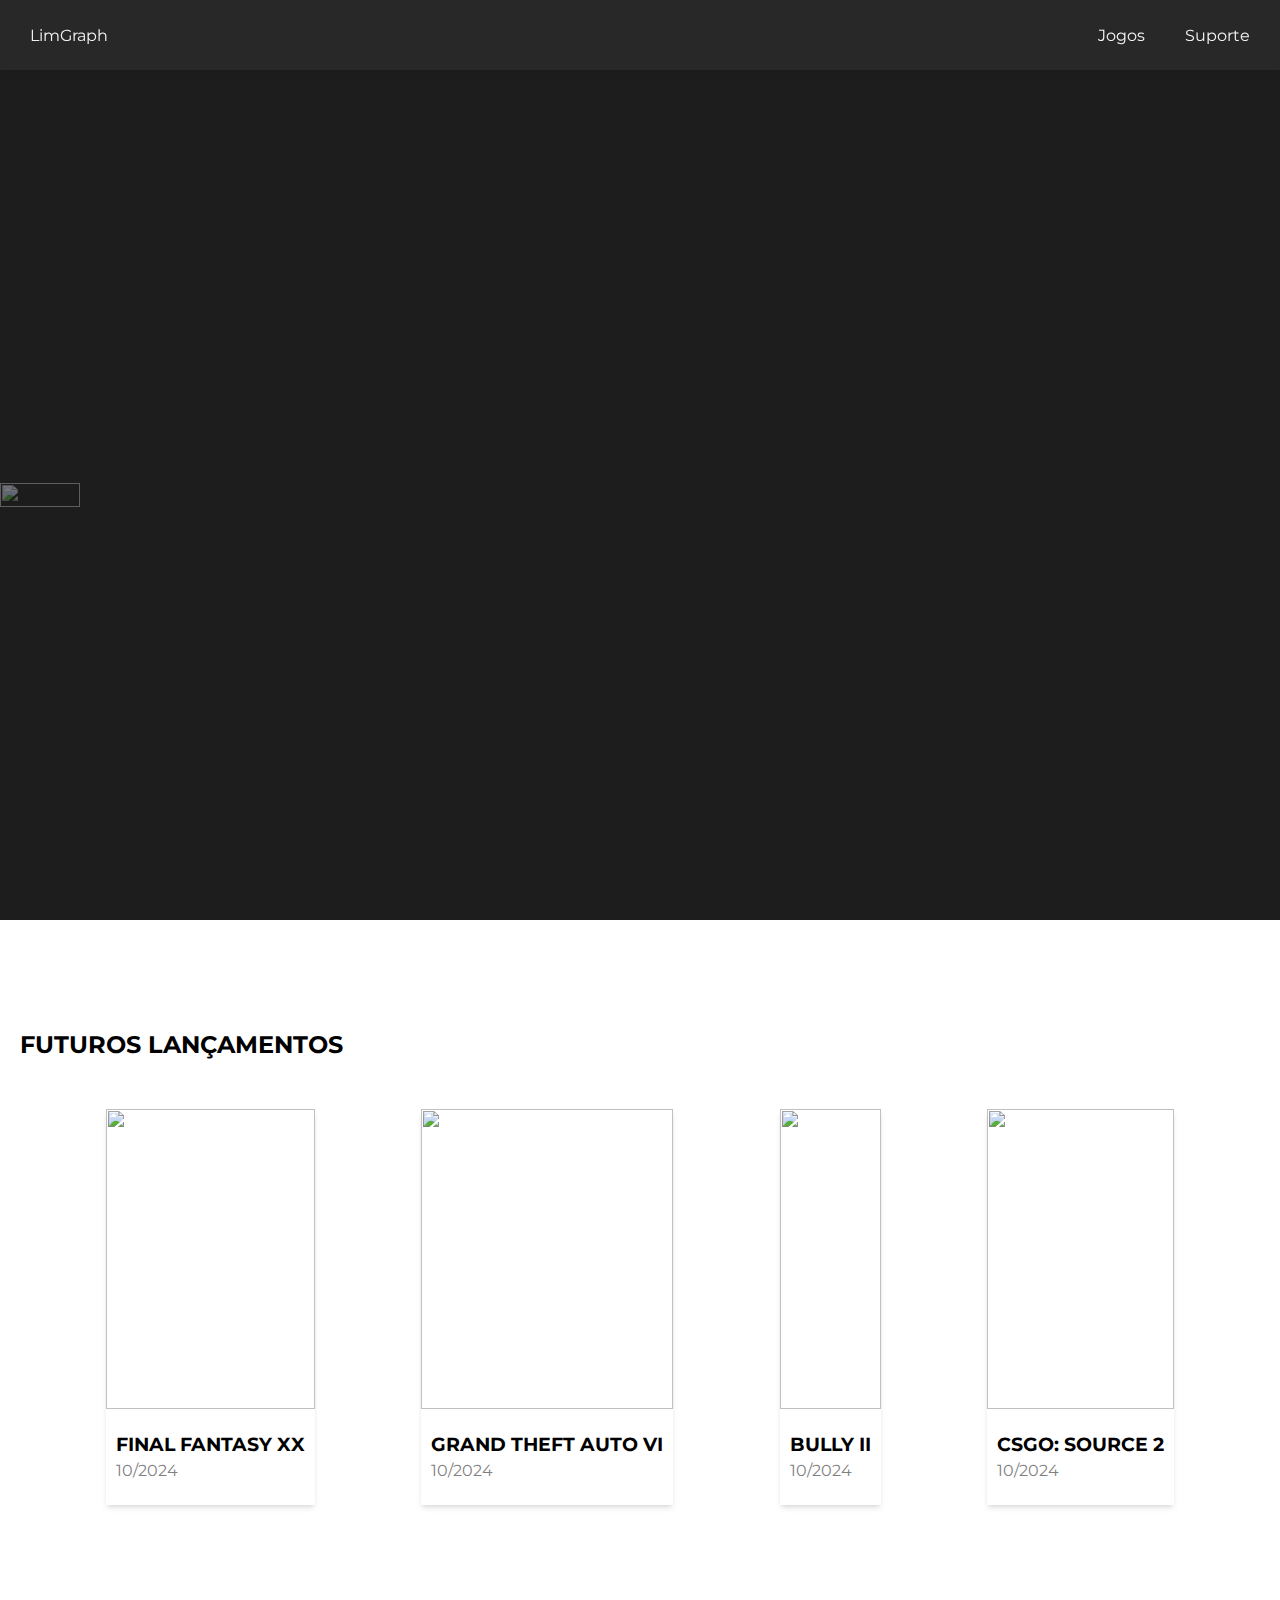
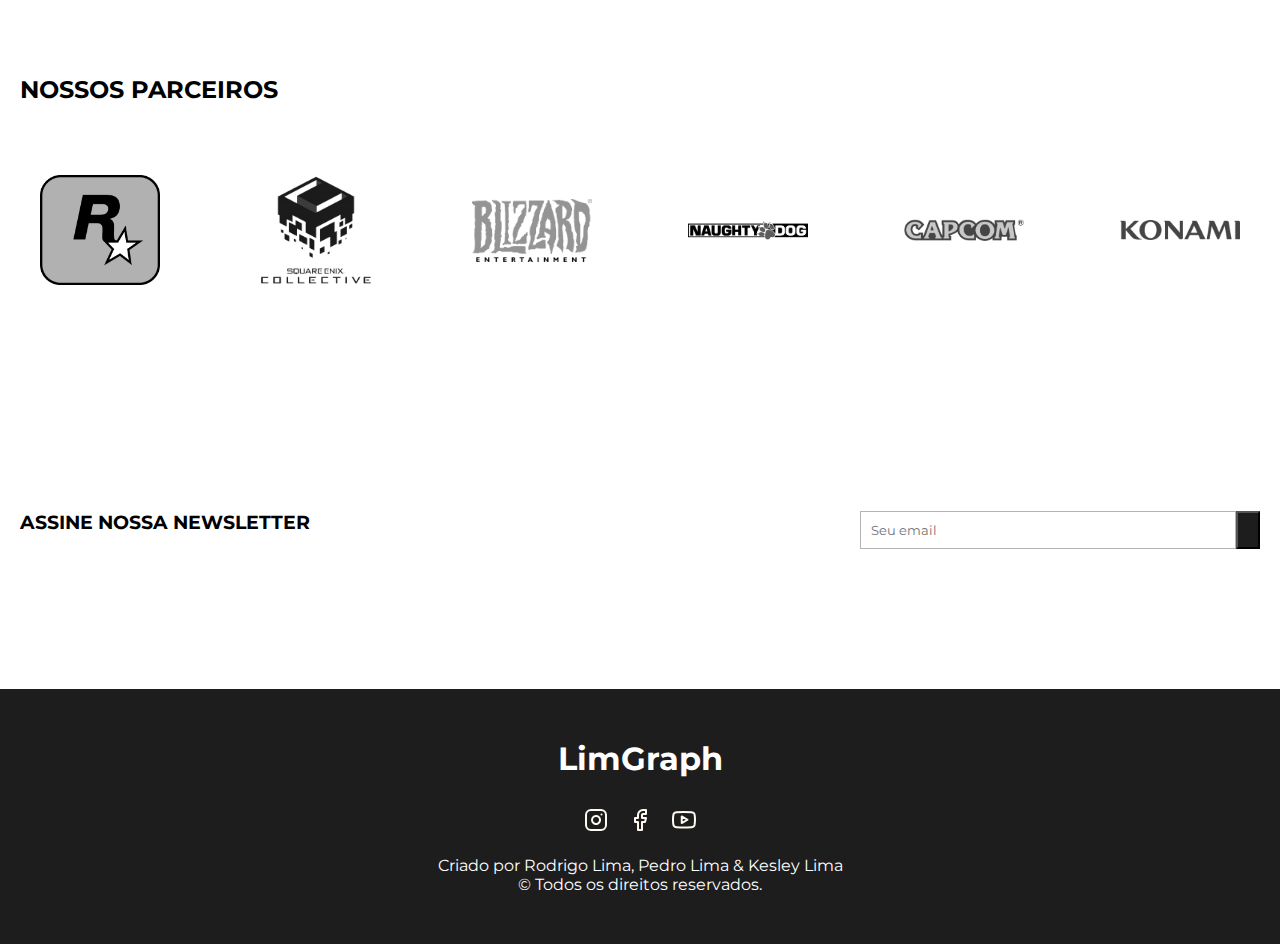
==== index.html @ 9edb43ed "." ====
<!DOCTYPE html>
<html lang="pt-br">

<head>
  <meta charset="UTF-8" />
  <meta http-equiv="X-UA-Compatible" content="IE=edge" />
  <meta name="viewport" content="width=device-width, initial-scale=1.0" />
  <title>LimGraph</title>
  <link rel="stylesheet" href="style.css" />
  <script src="https://kit.fontawesome.com/653bc04403.js" crossorigin="anonymous"></script>
  <link rel="preconnect" href="https://fonts.googleapis.com">
  <link rel="preconnect" href="https://fonts.gstatic.com" crossorigin>
  <link href="https://fonts.googleapis.com/css2?family=Montserrat:wght@100;300;400;700&display=swap" rel="stylesheet">
</head>

<body>
  <header>
    <nav class="nav">
      <a href="#" class="brand-logo">
        LimGraph
      </a>
      <ul class="navbar">
        <li class="dropdown-list nav-item">
          <a href="index.html">
            Jogos
          </a>
          <ul>
            <li class="dropdrown-item">
              <a href="./pages/game1/elden-ring.html">Elden Ring</a>
            </li>
            <li class="dropdrown-item">
              <a href="./pages/game2/ffxiv.html">Final Fantasy</a>
            </li>
            <li class="dropdrown-item">
              <a href="./pages/game3/gtav.html">Gta V</a>
            </li>
            <li class="dropdrown-item">
              <a href="./pages/game4/lol.html">LOL</a>
            </li>
          </ul>
        </li>
        <li class="nav-item">
          <a href="./pages/contact/contact.html">Suporte</a>
        </li>
      </ul>
    </nav>
  </header>
  <main>
    <section class="darkSection hero">
      <div class="slider">
        <button id="btnPrev">
          <i class="fas fa-angle-left"></i>
        </button>
        <button id="btnNext">
          <i class="fas fa-angle-right"></i>
        </button>
        <div id="sliderWrapper" class="slider-wrapper transform">
          <div class="slider-item">
            <img
              src="https://compass-ssl.xbox.com/assets/a0/4f/a04f2744-74d9-4668-8263-e0261fbea869.jpg?n=GTA-V_GLP-Page-Hero-1084_1920x1080.jpg" />
            <div class="slider-item-content"></div>
          </div>
          <div class="slider-item">
            <img
              src="https://compass-ssl.xbox.com/assets/a0/4f/a04f2744-74d9-4668-8263-e0261fbea869.jpg?n=GTA-V_GLP-Page-Hero-1084_1920x1080.jpg" />
            <div class="slider-item-content"></div>
          </div>
          <div class="slider-item">
            <img
              src="https://compass-ssl.xbox.com/assets/a0/4f/a04f2744-74d9-4668-8263-e0261fbea869.jpg?n=GTA-V_GLP-Page-Hero-1084_1920x1080.jpg" />
            <div class="slider-item-content"></div>
          </div>
          <div class="slider-item">
            <img
              src="https://compass-ssl.xbox.com/assets/a0/4f/a04f2744-74d9-4668-8263-e0261fbea869.jpg?n=GTA-V_GLP-Page-Hero-1084_1920x1080.jpg" />
            <div class="slider-item-content"></div>
          </div>
        </div>
      </div>
    </section>
    <section>
      <div class="container">
        <h2>Futuros Lançamentos</h2>
        <div class="next-games">
          <div class="card-wrapper">
            <div class="card-image">
              <img src="https://images.alphacoders.com/981/981486.jpg" />
            </div>
            <div class="card-description">
              <h3>FINAL FANTASY XX</h3>
              <p class="text-muted"> 10/2024</p>
            </div>
          </div>
          <div class="card-wrapper">
            <div class="card-image">
              <img
                src="https://c4.wallpaperflare.com/wallpaper/437/796/3/grand-theft-auto-vi-gta-vi-gta-6-wallpaper-preview.jpg" />
            </div>
            <div class="card-description">
              <h3>GRAND THEFT AUTO VI</h3>
              <p class="text-muted">10/2024</p>
            </div>
          </div>
          <div class="card-wrapper">
            <div class="card-image">
              <img
                src="https://cdn.statically.io/img/nerdiano.com.br/f=auto%2Cq=78/wp-content/uploads/2019/07/bully-2-annule-avant-annonce.jpg" />
            </div>
            <div class="card-description">
              <h3>BULLY II</h3>
              <p class="text-muted">10/2024</p>
            </div>
          </div>
          <div class="card-wrapper">
            <div class="card-image">
              <img
                src="https://s3-eu-central-1.amazonaws.com/www-staging.esports.com/WP%20Media%20Folder%20-%20esports-com//var/app/current/web/app/uploads/2020/03/Counter-Strike-Source-2-720x384.jpg" />
            </div>
            <div class="card-description">
              <h3>CSGO: SOURCE 2</h3>
              <p class="text-muted">10/2024</p>
            </div>
          </div>
        </div>
      </div>
    </section>
    <section>
      <div class="container">
        <h2>NOSSOS PARCEIROS</h2>
        <div class="our-partners">
          <ul>
            <li>
              <img src="./assets/Rockstar_Games_Logo.png" />
            </li>
            <li>
              <img src="./assets/Square_Enix_Collective_logo-removebg-preview.png" />
            </li>
            <li>
              <img src="./assets/1200px-Blizzard_Entertainment_Logo_2015.svg.jpg" />
            </li>
            <li>
              <img src="./assets/Naughty_Dog_logo.svg.png" />
            </li>
            <li>
              <img src="./assets/Capcom_logo.png" />
            </li>
            <li>
              <img src="./assets/Konami_4th_logo_2.png" />
            </li>
          </ul>
        </div>
      </div>
    </section>
    <section>
      <div class="container">
        <div class="cta-wrapper">
          <h3> ASSINE NOSSA NEWSLETTER</h3>
          <form>
            <input type="text" placeholder="Seu email" />
            <button type="submit">
              <i class="fas fa-share"></i>
            </button>
          </form>
        </div>
      </div>
    </section>
  </main>
  <footer>
    <div class="footer-content">
      <h1>LimGraph</h1>
      <div class="social-links">
        <a target="_blank" href="https://instagram.com">
          <svg width="24" height="24" viewBox="0 0 24 24" fill="none" xmlns="http://www.w3.org/2000/svg">
            <path
              d="M17 1.99997H7C4.23858 1.99997 2 4.23855 2 6.99997V17C2 19.7614 4.23858 22 7 22H17C19.7614 22 22 19.7614 22 17V6.99997C22 4.23855 19.7614 1.99997 17 1.99997Z"
              stroke="#FFFAF1" stroke-width="2" stroke-linecap="round" stroke-linejoin="round" />
            <path
              d="M15.9997 11.3701C16.1231 12.2023 15.981 13.0523 15.5935 13.7991C15.206 14.5459 14.5929 15.1515 13.8413 15.5297C13.0898 15.908 12.2382 16.0397 11.4075 15.906C10.5768 15.7723 9.80947 15.3801 9.21455 14.7852C8.61962 14.1903 8.22744 13.4229 8.09377 12.5923C7.96011 11.7616 8.09177 10.91 8.47003 10.1584C8.84829 9.40691 9.45389 8.7938 10.2007 8.4063C10.9475 8.0188 11.7975 7.87665 12.6297 8.00006C13.4786 8.12594 14.2646 8.52152 14.8714 9.12836C15.4782 9.73521 15.8738 10.5211 15.9997 11.3701Z"
              stroke="#FFFAF1" stroke-width="2" stroke-linecap="round" stroke-linejoin="round" />
            <path d="M17.5 6.49997H17.51" stroke="#FFFAF1" stroke-width="2" stroke-linecap="round"
              stroke-linejoin="round" />
          </svg>
        </a>
        <a target="_blank" href="https://facebook.com">
          <svg width="24" height="24" viewBox="0 0 24 24" fill="none" xmlns="http://www.w3.org/2000/svg">
            <path
              d="M18 1.99997H15C13.6739 1.99997 12.4021 2.52675 11.4645 3.46444C10.5268 4.40212 10 5.67389 10 6.99997V9.99997H7V14H10V22H14V14H17L18 9.99997H14V6.99997C14 6.73475 14.1054 6.4804 14.2929 6.29286C14.4804 6.10533 14.7348 5.99997 15 5.99997H18V1.99997Z"
              stroke="#FFFAF1" stroke-width="2" stroke-linecap="round" stroke-linejoin="round" />
          </svg>
        </a>
        <a target="_blank" href="https://youtube.com">
          <svg width="24" height="24" viewBox="0 0 24 24" fill="none" xmlns="http://www.w3.org/2000/svg">
            <path
              d="M22.5396 6.42C22.4208 5.94541 22.1789 5.51057 21.8382 5.15941C21.4976 4.80824 21.0703 4.55318 20.5996 4.42C18.8796 4 11.9996 4 11.9996 4C11.9996 4 5.1196 4 3.3996 4.46C2.92884 4.59318 2.50157 4.84824 2.16094 5.19941C1.82031 5.55057 1.57838 5.98541 1.4596 6.46C1.14481 8.20556 0.990831 9.97631 0.999595 11.75C0.988374 13.537 1.14236 15.3213 1.4596 17.08C1.59055 17.5398 1.8379 17.9581 2.17774 18.2945C2.51758 18.6308 2.93842 18.8738 3.3996 19C5.1196 19.46 11.9996 19.46 11.9996 19.46C11.9996 19.46 18.8796 19.46 20.5996 19C21.0703 18.8668 21.4976 18.6118 21.8382 18.2606C22.1789 17.9094 22.4208 17.4746 22.5396 17C22.852 15.2676 23.0059 13.5103 22.9996 11.75C23.0108 9.96295 22.8568 8.1787 22.5396 6.42Z"
              stroke="#FFFAF1" stroke-width="2" stroke-linecap="round" stroke-linejoin="round" />
            <path d="M9.75 15.02L15.5 11.75L9.75 8.48001V15.02Z" stroke="#FFFAF1" stroke-width="2"
              stroke-linecap="round" stroke-linejoin="round" />
          </svg>
        </a>
      </div>
    </div>

    <div>
      <p>Criado por Rodrigo Lima, Pedro Lima & Kesley Lima</p>
      <p>&copy; Todos os direitos reservados.</p>
    </div>
  </footer>

  <script src="./script.js"></script>
</body>

</html>
---- style.css ----
* {
  margin: 0;
  padding: 0;
  box-sizing: border-box;
  font-family: 'Montserrat', sans-serif;
}

/* GLOBALS SECTION */

section {
  padding: 40px 0;
}

section h2 {
  padding: 50px 0;
  text-transform: uppercase;
}

.container {
  max-width: 1440px;
  margin: auto;
  padding: 20px;
}

.darkSection {
  background-color: rgb(29, 29, 29);
  color: #f2f2f2;
}

.hero {
  min-height: calc( 100vh - 50px );
  display: flex;
  align-items: center;
}

ul {
  list-style: none;
}

a {
  text-decoration: none;
}

/* NAVBAR */

header {
  background:rgb(40, 40, 40);
  position: sticky;
  top: 0;
  z-index: 999;
  padding: 10px;
  box-shadow: 0px 0px 10px rgba(0, 0, 0, 0.1);
}

header a {
  color: #f2f2f2;
  text-decoration: none;
}

.nav {
  display: flex;
  justify-content: space-between;
  align-items: center;
  height: 50px;
  max-width: 1440px;
  margin: 0 auto;
  padding: 20px;
}

.navbar {
  display: flex;
  gap: 20px;
}

.brand-logo {
  display: block;
}

.navbar .nav-item:nth-child(odd) {
  padding: 0 20px;
}

.dropdown-list{
  position: relative;
  display: block;
}

.dropdown-list ul {
  display: none;
  position: absolute;
  top: 100%;
  left: 0;
  z-index: 1;
  background-color: #f9f9f9;
  box-shadow: 0px 0px 10px rgba(0, 0, 0, 0.1);
}

.dropdown-list:hover ul{
  display: block;
}

.dropdrown-item{
  padding: 10px;
}

.dropdrown-item a {
  display: block;
  width: 100%;
  color: #000;
}

.dropdrown-item:hover {
  background-color: #f5f5f5;
  cursor: pointer;
}

/* SLIDER */

.slider {
  overflow: hidden;
  height: 100%;
}

.slider-wrapper {
  position: relative;
  width: 100%;
  height: 100%;
  display: flex;
  transition: all .3s;
  transform: translateX(calc(-2 * 100%))
}

.slider-item {
  position: relative;
  min-width: 100%;
}

.slider-item img {
  max-height: 500px;
  height: 100%;
  width: 100%;
  object-fit: cover;
  object-position: center;
}

.slider-item-content {
  position: absolute;
  top: 0;
  left: 0;  
  width: 100%;
  height: 100%;
  background:rgb(29, 29, 29, 0.60);
}


#btnPrev,
#btnNext {
  position: absolute;
  top: calc(50% - 25px);
  background: none;
  border: none;
  font-size: 50px;
  color: #f2f2f2;
  cursor: pointer;
  z-index: 99;
}

#btnPrev {
  left: 5%;
}

#btnNext {
  right: 5%;
}

/* NEXT GAMES ~~ CARDS */

.next-games {
  display: flex;
  gap: 20px;
  flex-wrap: wrap;
  justify-content: space-evenly;
}

.card-wrapper {
  max-width: 320px;
  background-color: #fff;
  box-shadow: 0 4px 6px -1px rgb(0 0 0 / 0.1), 0 2px 4px -2px rgb(0 0 0 / 0.1);
}

.card-image img {
  height: 300px;
  width: 100%;
  object-fit: cover;
  object-position: center;
}

.card-description {
  padding: 20px 10px;
}

.text-muted {
  padding: 5px 0;
  color: #808080;
}

/* OUR PARTNERS */

.our-partners ul {
  display: flex;
  flex-wrap: wrap;
  justify-content: space-between;
  gap: 10px;
  list-style-type: none;
  align-items: center;
}

.our-partners ul li img {
  width: 120px;
  filter: grayscale(1);
  transition: all .5s;
  margin: 20px;
}
.our-partners ul li:hover img {
  filter: grayscale(0)
}

/* NEWSLETTER */

.cta-wrapper {
  padding: 80px 0;
  display: flex;
  justify-content: space-between;
}

.cta-wrapper form {
  max-width: 400px;
  width: 100%;
  display: flex;
}

.cta-wrapper input {
  padding: 10px;
  border: 1px solid #b4b4b4;
  width: 100%;
  outline: none;
}

.cta-wrapper button {
  background:rgb(29, 29, 29);
  color: #fff;
  font-size: large;
  padding: 10px;
  cursor: pointer;
}

/* FOOTER */

footer {
  display: flex;
  flex-direction: column;
  justify-content: center;
  align-items: center;

  padding-block: 50px;

  margin-top: 30px;
  text-align: center;
  margin: 0;
  background-color: rgb(29, 29, 29);
  color: white;
}


.footer-content {
  max-width: 1440px;
  display: flex;
  flex-direction: column;
  gap: 30px;
}

.social-links {
  display: flex;
  justify-content: center;
  gap: 20px;
  margin-bottom: 20px;
}
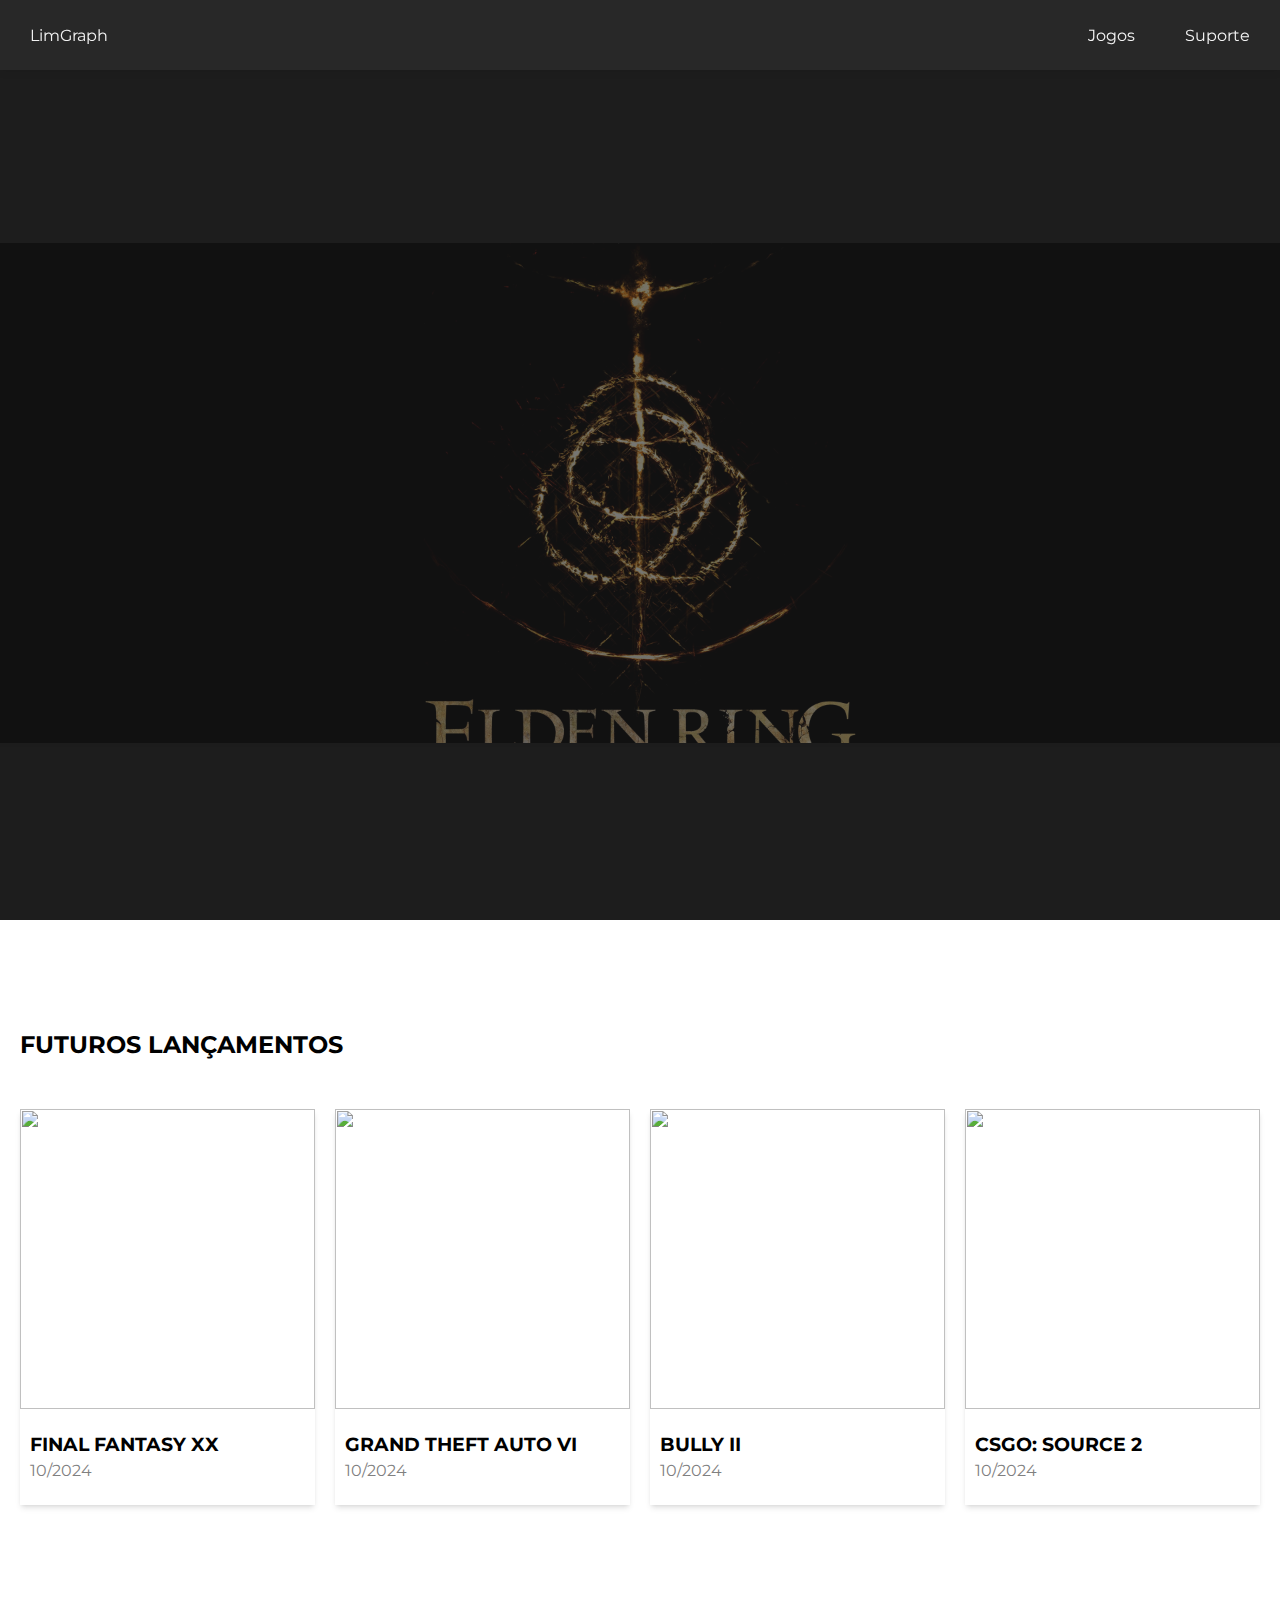
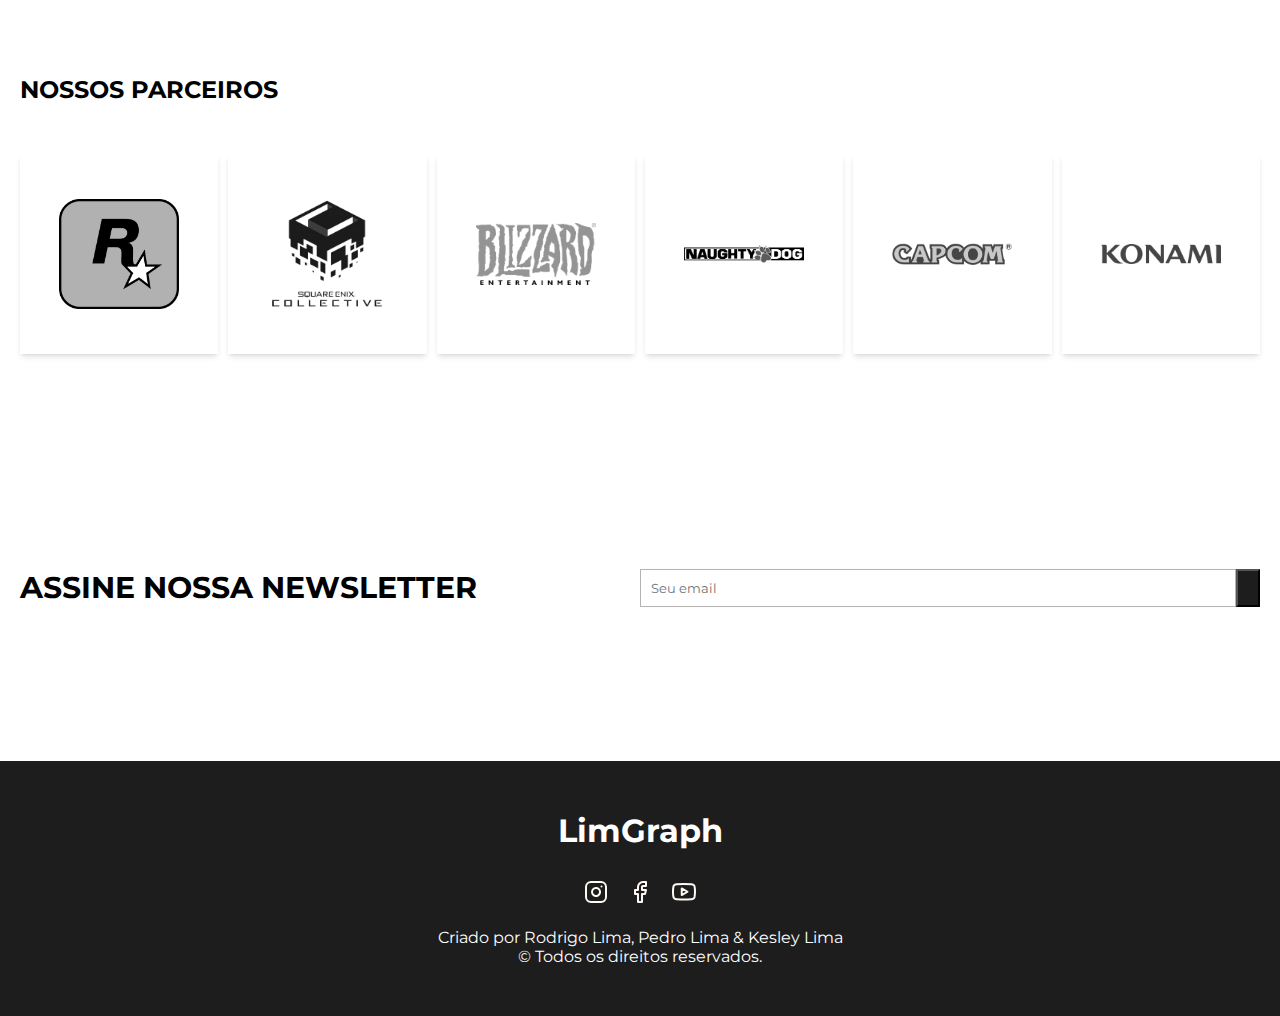
==== commit 7bfbd854: "-1" ====
--- a/index.html
+++ b/index.html
@@ -1,6 +1,5 @@
 <!DOCTYPE html>
 <html lang="pt-br">
-
 <head>
   <meta charset="UTF-8" />
   <meta http-equiv="X-UA-Compatible" content="IE=edge" />
@@ -15,35 +14,42 @@
 
 <body>
   <header>
-    <nav class="nav">
-      <a href="#" class="brand-logo">
-        LimGraph
-      </a>
-      <ul class="navbar">
-        <li class="dropdown-list nav-item">
-          <a href="index.html">
-            Jogos
+    <div class="nav-wrapper">
+      <nav class="nav">
+        <a href="#" class="brand-logo">
+          LimGraph
+        </a>
+        <div class="mobile-nav">
+          <a class="btn mobile-btn" href="#">
+            <i class="fas fa-bars"></i>
           </a>
-          <ul>
-            <li class="dropdrown-item">
-              <a href="./pages/game1/elden-ring.html">Elden Ring</a>
-            </li>
-            <li class="dropdrown-item">
-              <a href="./pages/game2/ffxiv.html">Final Fantasy</a>
-            </li>
-            <li class="dropdrown-item">
-              <a href="./pages/game3/gtav.html">Gta V</a>
-            </li>
-            <li class="dropdrown-item">
-              <a href="./pages/game4/lol.html">LOL</a>
-            </li>
-          </ul>
-        </li>
-        <li class="nav-item">
-          <a href="./pages/contact/contact.html">Suporte</a>
-        </li>
-      </ul>
-    </nav>
+        </div>
+        <ul class="navbar">
+          <li class="dropdown-list nav-item">
+            <a href="index.html">
+              Jogos
+            </a>
+            <ul>
+              <li class="dropdrown-item">
+                <a href="./pages/game1/elden-ring.html">Elden Ring</a>
+              </li>
+              <li class="dropdrown-item">
+                <a href="./pages/game2/ffxiv.html">Final Fantasy</a>
+              </li>
+              <li class="dropdrown-item">
+                <a href="./pages/game3/gtav.html">Gta V</a>
+              </li>
+              <li class="dropdrown-item">
+                <a href="./pages/game4/lol.html">LOL</a>
+              </li>
+            </ul>
+          </li>
+          <li class="nav-item">
+            <a href="./pages/contact/contact.html">Suporte</a>
+          </li>
+        </ul>
+      </nav>
+    </div>
   </header>
   <main>
     <section class="darkSection hero">
@@ -57,22 +63,22 @@
         <div id="sliderWrapper" class="slider-wrapper transform">
           <div class="slider-item">
             <img
-              src="https://compass-ssl.xbox.com/assets/a0/4f/a04f2744-74d9-4668-8263-e0261fbea869.jpg?n=GTA-V_GLP-Page-Hero-1084_1920x1080.jpg" />
-            <div class="slider-item-content"></div>
-          </div>
-          <div class="slider-item">
-            <img
-              src="https://compass-ssl.xbox.com/assets/a0/4f/a04f2744-74d9-4668-8263-e0261fbea869.jpg?n=GTA-V_GLP-Page-Hero-1084_1920x1080.jpg" />
-            <div class="slider-item-content"></div>
-          </div>
-          <div class="slider-item">
-            <img
-              src="https://compass-ssl.xbox.com/assets/a0/4f/a04f2744-74d9-4668-8263-e0261fbea869.jpg?n=GTA-V_GLP-Page-Hero-1084_1920x1080.jpg" />
-            <div class="slider-item-content"></div>
-          </div>
-          <div class="slider-item">
-            <img
-              src="https://compass-ssl.xbox.com/assets/a0/4f/a04f2744-74d9-4668-8263-e0261fbea869.jpg?n=GTA-V_GLP-Page-Hero-1084_1920x1080.jpg" />
+              src="./assets/images/a04f2744-74d9-4668-8263-e0261fbea869.jpg" />
+            <div class="slider-item-content"></div>
+          </div>
+          <div class="slider-item">
+            <img
+              src="./assets/images/ab1e8231b32f4b88b4a9c96532b95749.jpg" />
+            <div class="slider-item-content"></div>
+          </div>
+          <div class="slider-item">
+            <img
+              src="./assets/images/elden-ring-logo-uhdpaper.com-4K-2.jpg" />
+            <div class="slider-item-content"></div>
+          </div>
+          <div class="slider-item">
+            <img
+              src="./assets/images/High_resolution_wallpaper_background_ID_77700826805.jpg" />
             <div class="slider-item-content"></div>
           </div>
         </div>
@@ -207,6 +213,7 @@
   </footer>
 
   <script src="./script.js"></script>
+  <script src="./navbar.js"></script>
 </body>
 
 </html>--- a/style.css
+++ b/style.css
@@ -57,6 +57,15 @@
   text-decoration: none;
 }
 
+.nav-wrapper {
+  position: relative;
+}
+
+.mobile-nav {
+  display: none;
+  visibility: hidden;
+}
+
 .nav {
   display: flex;
   justify-content: space-between;
@@ -69,16 +78,13 @@
 
 .navbar {
   display: flex;
-  gap: 20px;
+  gap: 50px;
 }
 
 .brand-logo {
   display: block;
 }
 
-.navbar .nav-item:nth-child(odd) {
-  padding: 0 20px;
-}
 
 .dropdown-list{
   position: relative;
@@ -117,12 +123,12 @@
 /* SLIDER */
 
 .slider {
+  position: relative;
   overflow: hidden;
   height: 100%;
 }
 
 .slider-wrapper {
-  position: relative;
   width: 100%;
   height: 100%;
   display: flex;
@@ -176,14 +182,16 @@
 /* NEXT GAMES ~~ CARDS */
 
 .next-games {
-  display: flex;
+  display: grid;
+  grid-template-columns: repeat(12, 1fr);
   gap: 20px;
   flex-wrap: wrap;
   justify-content: space-evenly;
 }
 
 .card-wrapper {
-  max-width: 320px;
+  grid-column: span 3;
+  width: 100%;
   background-color: #fff;
   box-shadow: 0 4px 6px -1px rgb(0 0 0 / 0.1), 0 2px 4px -2px rgb(0 0 0 / 0.1);
 }
@@ -207,12 +215,21 @@
 /* OUR PARTNERS */
 
 .our-partners ul {
-  display: flex;
-  flex-wrap: wrap;
-  justify-content: space-between;
+  display: grid;
+  grid-template-columns: repeat(12, 1fr);
   gap: 10px;
   list-style-type: none;
-  align-items: center;
+}
+
+.our-partners li {
+  grid-column: span 2;
+  display: flex;
+  justify-content: center;
+  align-items: center;
+  width: 100%;
+  height: 200px;
+  background-color: #fff;
+  box-shadow: 0 4px 6px -1px rgb(0 0 0 / 0.1), 0 2px 4px -2px rgb(0 0 0 / 0.1);
 }
 
 .our-partners ul li img {
@@ -229,12 +246,19 @@
 
 .cta-wrapper {
   padding: 80px 0;
-  display: flex;
+  display: grid;
+  grid-template-columns: repeat(auto-fit, minmax(250px, 1fr));
   justify-content: space-between;
+  align-items: center;
+}
+
+.cta-wrapper h3 {
+  font-size: 30px;
+  font-weight: 700;
+  margin: 15px 0;
 }
 
 .cta-wrapper form {
-  max-width: 400px;
   width: 100%;
   display: flex;
 }
@@ -284,4 +308,92 @@
   justify-content: center;
   gap: 20px;
   margin-bottom: 20px;
-}+}
+
+@media screen and (max-width: 992px) {
+  .footer-content {
+    flex-direction: column;
+  }
+
+  .our-partners li {
+    grid-column: span 4;
+  }
+
+  .card-wrapper {
+    grid-column: span 4;
+  }
+}
+
+@media screen and (max-width: 768px) {
+
+  .mobile-nav {
+    visibility: visible;
+    display: block;
+  }
+
+  .nav-item a {
+    padding: 20px;
+    display: block;
+  }
+
+  .nav-item:not(:last-child) {
+    border-bottom: 1px solid #b4b4b4;
+  }
+
+  .navbar {
+    display: block;
+    position: absolute;
+    visibility: hidden;
+    opacity: 0;
+    top: -200%;
+    left: 0;
+    width: 100%;
+    padding-top: 20px;
+    background:rgb(40, 40, 40);
+    padding: 0 20px;
+    box-shadow: 0 4px 6px -1px rgb(0 0 0 / 0.1), 0 2px 4px -2px rgb(0 0 0 / 0.1);
+    transition: all .3s;
+  }
+
+  .dropdown-list ul {
+    position: inherit;
+    background: transparent;
+    box-shadow: none;
+    color: #fff;
+    padding-left: 50px;
+    display: block;
+  }
+
+  .dropdrown-item:hover {
+    background: transparent;
+  }
+
+  .dropdrown-item a{
+    padding: 0;
+    color: #fff;
+  }
+  
+
+  .navbar.active {
+    visibility: visible;
+    opacity: 1;
+    top: 100%;
+  }
+
+  .our-partners li {
+    grid-column: span 6;
+  }
+  .card-wrapper {
+    grid-column: span 6;
+  }
+}
+
+@media screen and (max-width: 480px) {
+  .our-partners li {
+    grid-column: span 12;
+  }
+  .card-wrapper {
+    grid-column: span 12;
+  }
+}
+
